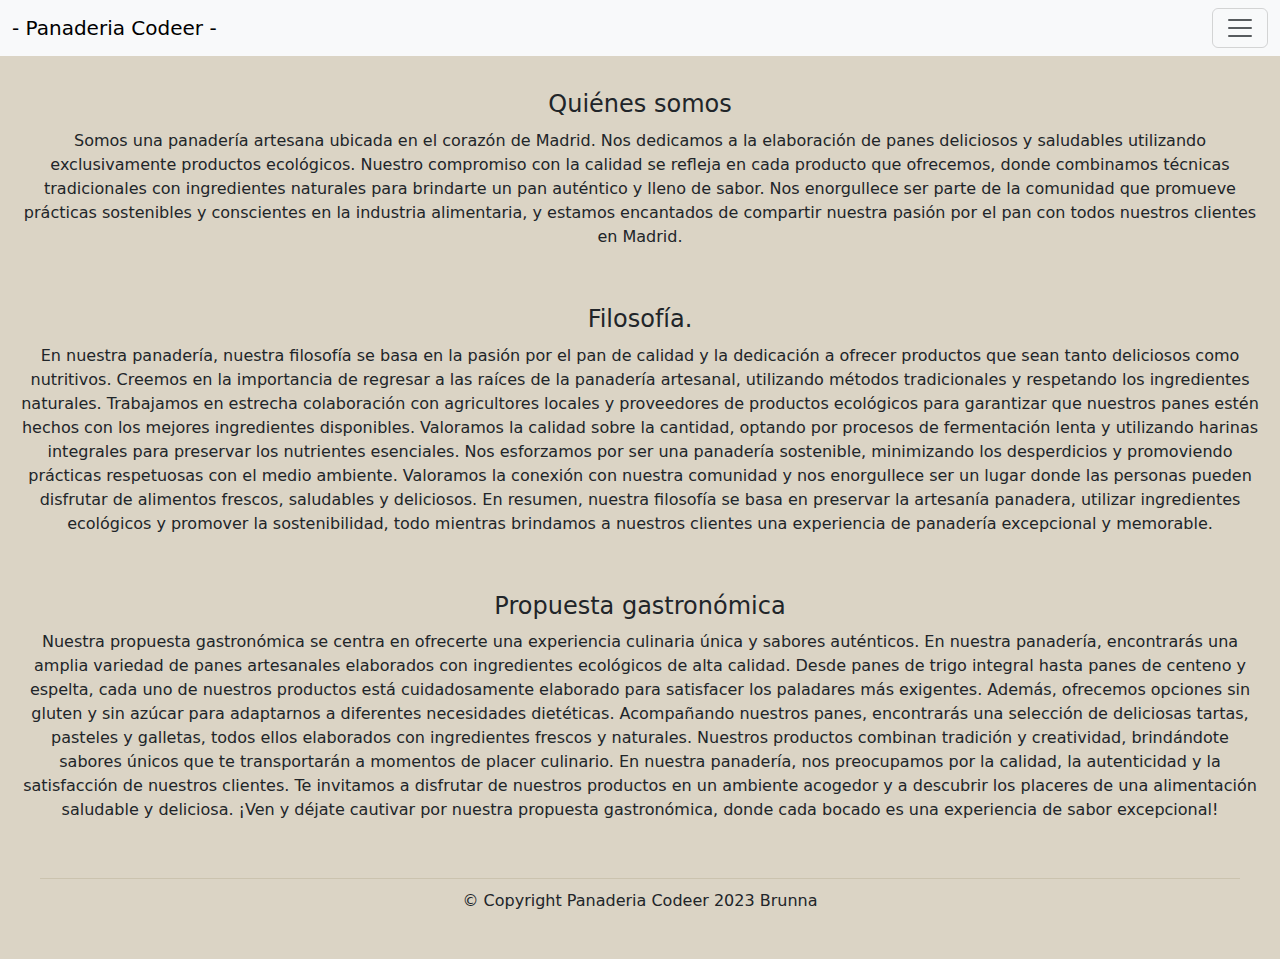
==== acercadenosotros.html @ db5e292a "subiendocodigoalgit" ====
<!DOCTYPE html>
<html lang="en">

<head>
    <meta charset="UTF-8">
    <meta http-equiv="X-UA-Compatible" content="IE=edge">
    <meta name="viewport" content="width=device-width, initial-scale=1.0">
    <title>Acerca de nostros - Panaderia Codeer.</title>

    <link rel="stylesheet" href="https://cdn.jsdelivr.net/npm/bootstrap@5.0.2/dist/css/bootstrap.min.css">
    <link rel="stylesheet" href="style.css">

</head>

<body>
    <header>

<!-- navbar -->
        <div class="caja" style="display: flex; justify-content: center;">
            <nav class="navbar navbar-light bg-light fixed-top">
              <div class="container-fluid">
                <a class="navbar-brand" href="index.html" style="text-align: center;">
                    - Panaderia Codeer -</a>
                    <button class="navbar-toggler" type="button" data-bs-toggle="offcanvas"
                        data-bs-target="#offcanvasNavbar" aria-controls="offcanvasNavbar">
                        <span class="navbar-toggler-icon"></span>
                    </button>
                    <div class="offcanvas offcanvas-end" tabindex="-1" id="offcanvasNavbar"
                        aria-labelledby="offcanvasNavbarLabel">
                        <div class="offcanvas-header">

                            <button type="button" class="btn-close" data-bs-dismiss="offcanvas"
                                aria-label="Close"></button>
                        </div>
                        <div class="offcanvas-body">
                            <ul class="navbar-nav justify-content-end flex-grow-1 pe-3">
                                <li class="nav-item">
                                    <a class="nav-link active" aria-current="page" href="index.html">Inicio</a>
                                </li>
                                <li class="nav-item">
                                    <a class="nav-link" href="nuestrosproductos.html">Nuestros productos</a>
                                </li>
                                <li class="nav-item">
                                    <a class="nav-link" href="acercadenosotros.html">Acerca de nosotros</a>
                                </li>
                                <li class="nav-item">
                                    <a class="nav-link" href="contacto.html">Contacto</a>
                                </li>
                                <li class="nav-item">
                                    <a class="nav-link" href="opinionesdelcliente.html">Opiniones del cliente</a>
                                </li>
                            </ul>
                            <form class="d-flex" role="search">
                                <input class="form-control me-2" type="search" placeholder="Buscar" aria-label="Buscar">
                                <button class="btn btn-outline-success" type="submit">Buscar</button>
                            </form>
                        </div>
                    </div>
                </div>
            </nav>

        </div>

    </header>
    <main>
        <div class="acerca-de-nosotros">
            <div class="topico">
                <!-- animacion-->
                <h2 class="heading-animation">Quiénes somos</h2>

                <p>
                    Somos una panadería artesana ubicada en el corazón de Madrid. Nos dedicamos a la elaboración de panes deliciosos y saludables utilizando exclusivamente productos ecológicos. Nuestro compromiso con la calidad se refleja en cada producto que ofrecemos, donde combinamos técnicas tradicionales con ingredientes naturales para brindarte un pan auténtico y lleno de sabor. Nos enorgullece ser parte de la comunidad que promueve prácticas sostenibles y conscientes en la industria alimentaria, y estamos encantados de compartir nuestra pasión por el pan con todos nuestros clientes en Madrid.
                </p>
            </div>
            <div class="topico">
<!-- animacion-->       
       <h2 class="heading-animation">Filosofía.</h2>

                
                <p>
                    En nuestra panadería, nuestra filosofía se basa en la pasión por el pan de calidad y la dedicación a ofrecer productos que sean tanto deliciosos como nutritivos. Creemos en la importancia de regresar a las raíces de la panadería artesanal, utilizando métodos tradicionales y respetando los ingredientes naturales.

                    Trabajamos en estrecha colaboración con agricultores locales y proveedores de productos ecológicos para garantizar que nuestros panes estén hechos con los mejores ingredientes disponibles. Valoramos la calidad sobre la cantidad, optando por procesos de fermentación lenta y utilizando harinas integrales para preservar los nutrientes esenciales.
                    
                    Nos esforzamos por ser una panadería sostenible, minimizando los desperdicios y promoviendo prácticas respetuosas con el medio ambiente. Valoramos la conexión con nuestra comunidad y nos enorgullece ser un lugar donde las personas pueden disfrutar de alimentos frescos, saludables y deliciosos.
                    
                    En resumen, nuestra filosofía se basa en preservar la artesanía panadera, utilizar ingredientes ecológicos y promover la sostenibilidad, todo mientras brindamos a nuestros clientes una experiencia de panadería excepcional y memorable.
                </p>
            </div>
            <div class="topico">
                <h2 class="heading-animation">Propuesta gastronómica</h2>
                <p>
                    Nuestra propuesta gastronómica se centra en ofrecerte una experiencia culinaria única y sabores auténticos. En nuestra panadería, encontrarás una amplia variedad de panes artesanales elaborados con ingredientes ecológicos de alta calidad.

Desde panes de trigo integral hasta panes de centeno y espelta, cada uno de nuestros productos está cuidadosamente elaborado para satisfacer los paladares más exigentes. Además, ofrecemos opciones sin gluten y sin azúcar para adaptarnos a diferentes necesidades dietéticas.

Acompañando nuestros panes, encontrarás una selección de deliciosas tartas, pasteles y galletas, todos ellos elaborados con ingredientes frescos y naturales. Nuestros productos combinan tradición y creatividad, brindándote sabores únicos que te transportarán a momentos de placer culinario.

En nuestra panadería, nos preocupamos por la calidad, la autenticidad y la satisfacción de nuestros clientes. Te invitamos a disfrutar de nuestros productos en un ambiente acogedor y a descubrir los placeres de una alimentación saludable y deliciosa.

¡Ven y déjate cautivar por nuestra propuesta gastronómica, donde cada bocado es una experiencia de sabor excepcional!
                </p>
            </div>
        </div>

    </main>

    <footer>


        <div class="footer-container">
            <p>© Copyright Panaderia Codeer 2023 Brunna</p>
        </div>

    </footer>
    <script src="https://cdn.jsdelivr.net/npm/bootstrap@5.0.2/dist/js/bootstrap.min.js"></script>



</body>

</html>
---- style.css ----
/*añadir animaciones en  los h2*/

  @keyframes animateHeading {
    0% {
      opacity: 0;
      transform: scale(0.8);
    }
  
    100% {
      opacity: 1;
      transform: scale(1);
    }
  } 
  .heading-animation {
    text-align: center;
    margin: 0 auto;
  }
  /**fin de animacion**/

/* pagina principal y navbar*/
body {
    background-color: rgb(219, 212, 197);
    margin-top: 50px
  }
  
  
  .caja {
    background-color:  rgb(219, 212, 197);
    color: rgb(219, 212, 197);
    display: flex;
    justify-content: center;
    align-items: center;
    padding: 10px;
  }
  
 
  
  nav ul {
    list-style: none;
    margin: 0;
    padding: 0;
  }
 
  nav li {
    display: inline-block;
    margin-right: 20px;
  }
  
  nav li:last-child {
    margin-right: 0;
  }
  
  /* pagina principal y navbar*/

  /* animacion añadirda*/

  .ubicacion {
    display: flex;
    justify-content: center;
  }
  
  .card-container {
    display: flex;
    flex-wrap: wrap;
    justify-content: center;
  }
  
  .card {
    width: 18rem;
    margin: 10px;
  }
   
  h1 {
    font-size:xx-large;
    text-align: center;
  }
  .acerca-de-nosotros {
    display: flex;
    flex-direction: column;
    align-items: center;
  }
  
  
  
  .topico {
    margin: 20px;
    text-align: center;
  }
  
  .topico h2 {
    font-size: 24px;
    margin-bottom: 10px;
  }
  
  .topico p {
    font-size: 16px;
    line-height: 1.5;
  }
  .producto-descripcion{
  
    background-color: rgb(246, 245, 245);
    color: rgb(83, 61, 61);
    padding: 2px;
    
  }
  
  h5{
  
    background-color: rgb(255, 255, 255);
  color: rgb(141, 97, 97);
  padding: 2px;
  }
  .producto-precio{
    background-color: rgb(255, 255, 255);
    color: rgb(141, 97, 97);
    padding: 2px;
  }
  #carouselExampleCaptions {
    max-width: 600px; 
    margin: 0 auto; 
  }
  form {
    max-width: 400px;
    margin: 0 auto;
    background-color: #fff;
    padding: 20px;
    border-radius: 5px;
    box-shadow: 0 2px 5px rgba(0, 0, 0, 0.1);
  }
  
  label {
    display: block;
    margin-bottom: 5px;
    color: #555;
  }
  
  input[type="text"],
  input[type="email"],
  select,
  input[type="number"] {
    width: 100%;
    padding: 10px;
    margin-bottom: 15px;
    border: 1px solid #ccc;
    border-radius: 4px;
  }
  
  input[type="submit"] {
    background-color: #4caf50;
    color: #fff;
    border: none;
    padding: 10px 20px;
    border-radius: 4px;
    cursor: pointer;
  }
  
  input[type="submit"]:hover {
    background-color: #45a049;
  }

  .especial {
    display: flex;
    flex-direction: column;
    align-items: center;
    justify-content: center;
    height: 100vh;
    width: 100%;
    max-width: 600px;
    margin: 0 auto;
    padding: 2px;
    border: 5px solid rgb(151, 153, 132);
    border-radius: 10px;
    box-sizing: border-box;
    
  }
  
  
  
  .opniones {
    display: flex;
    justify-content: space-between;
  }
  .review-box {
    width: 30%;
    border: 1px solid gray;
    padding: 10px;
  }  
  
  footer {
    background-color:  rgb(219, 212, 197);
    padding: 20px 0;
  }
  
  .footer-container {
    max-width: 1200px;
    margin: 0 auto;
    border-top: 1px solid  rgb(203, 195, 175);
    padding: 10px;
    text-align: center;
  }
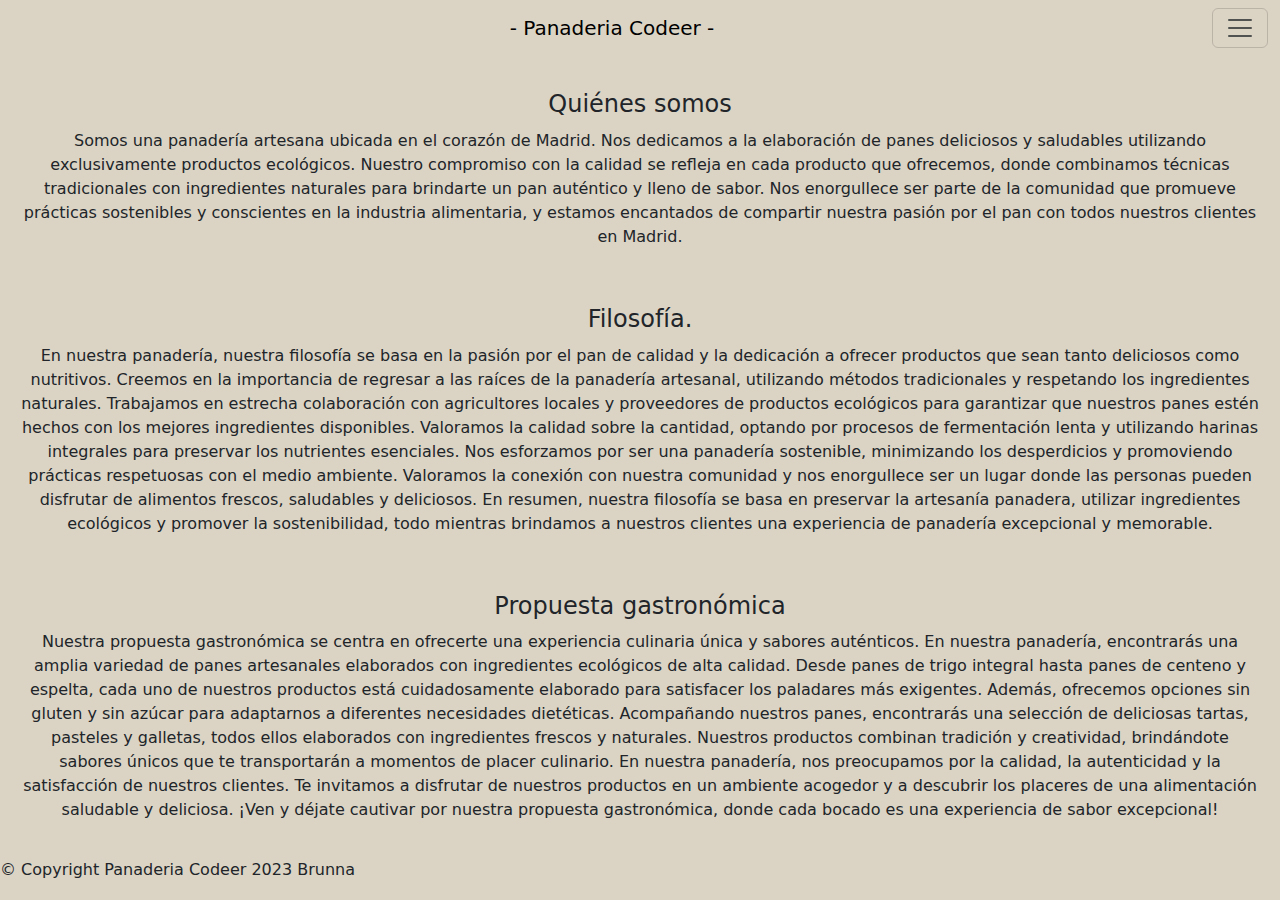
==== commit e12a8c1d: "adc" ====
--- a/acercadenosotros.html
+++ b/acercadenosotros.html
@@ -8,7 +8,7 @@
     <title>Acerca de nostros - Panaderia Codeer.</title>
 
     <link rel="stylesheet" href="https://cdn.jsdelivr.net/npm/bootstrap@5.0.2/dist/css/bootstrap.min.css">
-    <link rel="stylesheet" href="style.css">
+    <link rel="stylesheet" href="sass/style.css">
 
 </head>
 
@@ -16,48 +16,50 @@
     <header>
 
 <!-- navbar -->
-        <div class="caja" style="display: flex; justify-content: center;">
-            <nav class="navbar navbar-light bg-light fixed-top">
-              <div class="container-fluid">
-                <a class="navbar-brand" href="index.html" style="text-align: center;">
-                    - Panaderia Codeer -</a>
-                    <button class="navbar-toggler" type="button" data-bs-toggle="offcanvas"
-                        data-bs-target="#offcanvasNavbar" aria-controls="offcanvasNavbar">
-                        <span class="navbar-toggler-icon"></span>
-                    </button>
-                    <div class="offcanvas offcanvas-end" tabindex="-1" id="offcanvasNavbar"
-                        aria-labelledby="offcanvasNavbarLabel">
-                        <div class="offcanvas-header">
+<div class="caja" style="display: flex; justify-content: center;">
+    <nav class="navbar navbar-light bg-beige fixed-top">
+        <div class="container-fluid">
+            <a class="navbar-brand mx-auto" href="#" style="text-align: center;">
+                - Panaderia Codeer -</a>
+            <button class="navbar-toggler" type="button" data-bs-toggle="offcanvas"
+                data-bs-target="#offcanvasNavbar" aria-controls="offcanvasNavbar">
+                <span class="navbar-toggler-icon"></span>
+            </button>
+            <div class="offcanvas offcanvas-end" tabindex="-1" id="offcanvasNavbar"
+                aria-labelledby="offcanvasNavbarLabel">
+                <div class="offcanvas-header">
 
-                            <button type="button" class="btn-close" data-bs-dismiss="offcanvas"
-                                aria-label="Close"></button>
-                        </div>
-                        <div class="offcanvas-body">
-                            <ul class="navbar-nav justify-content-end flex-grow-1 pe-3">
-                                <li class="nav-item">
-                                    <a class="nav-link active" aria-current="page" href="index.html">Inicio</a>
-                                </li>
-                                <li class="nav-item">
-                                    <a class="nav-link" href="nuestrosproductos.html">Nuestros productos</a>
-                                </li>
-                                <li class="nav-item">
-                                    <a class="nav-link" href="acercadenosotros.html">Acerca de nosotros</a>
-                                </li>
-                                <li class="nav-item">
-                                    <a class="nav-link" href="contacto.html">Contacto</a>
-                                </li>
-                                <li class="nav-item">
-                                    <a class="nav-link" href="opinionesdelcliente.html">Opiniones del cliente</a>
-                                </li>
-                            </ul>
-                            <form class="d-flex" role="search">
-                                <input class="form-control me-2" type="search" placeholder="Buscar" aria-label="Buscar">
-                                <button class="btn btn-outline-success" type="submit">Buscar</button>
-                            </form>
-                        </div>
-                    </div>
+                    <button type="button" class="btn-close" data-bs-dismiss="offcanvas"
+                        aria-label="Close"></button>
                 </div>
-            </nav>
+                <div class="offcanvas-body">
+                    <ul class="navbar-nav justify-content-end flex-grow-1 pe-3">
+                        <li class="nav-item">
+                            <a class="nav-link active" aria-current="page" href="index.html">Inicio</a>
+                        </li>
+                        <li class="nav-item">
+                            <a class="nav-link" href="nuestrosproductos.html">Nuestros Productos.</a>
+                        </li>
+                        <li class="nav-item">
+                            <a class="nav-link" href="acercadenosotros.html">Acerca de nosotros</a>
+                        </li>
+                        <li class="nav-item">
+                            <a class="nav-link" href="contacto.html">Contacto</a>
+                        </li>
+                        <li class="nav-item">
+                            <a class="nav-link" href="opinionesdelcliente.html">Opiniones del cliente</a>
+                        </li>
+                    </ul>
+                    <form class="d-flex" role="search">
+                        <input class="form-control me-2" type="search" placeholder="Buscar" aria-label="Buscar">
+                        <button class="btn btn-outline-success" type="submit">Buscar</button>
+                    </form>
+                </div>
+            </div>
+        </div>
+    </nav>
+
+</div>
 
         </div>
 
--- a/sass/style.css
+++ b/sass/style.css
@@ -0,0 +1,127 @@
+@charset "UTF-8";
+/*aplicar variables*/
+/* pagina principal y navbar*/
+/*nesting en body*/
+body {
+  background-color: rgb(219, 212, 197);
+  margin-top: 50px;
+}
+body .caja {
+  background-color: rgb(219, 212, 197);
+  color: rgb(83, 61, 61);
+  display: flex;
+  justify-content: center;
+  align-items: center;
+  padding: 10px;
+}
+
+/*nesting en el navbar*/
+.bg-beige {
+  background-color: rgb(219, 212, 197);
+}
+
+nav ul {
+  list-style: none;
+  margin: 0;
+  padding: 0;
+}
+nav li {
+  display: inline-block;
+  margin-right: 20px;
+}
+nav li:last-child {
+  margin-right: 0;
+}
+
+.ubicacion {
+  display: flex;
+  justify-content: center;
+}
+
+.card-container {
+  display: flex;
+  flex-wrap: wrap;
+  justify-content: center;
+}
+
+.card {
+  width: 18rem;
+  margin: 10px;
+}
+
+h1 {
+  font-size: xx-large;
+  text-align: center;
+}
+
+/*añadir animacion en el apartado acerca de nosostros*/
+.acerca-de-nosotros {
+  display: flex;
+  flex-direction: column;
+  align-items: center;
+}
+
+/* Definición de la animación */
+@keyframes slideIn {
+  0% {
+    opacity: 0;
+    transform: translateY(-20px);
+  }
+  100% {
+    opacity: 1;
+    transform: translateY(0);
+  }
+}
+/* Aplicar la animación al elemento */
+.heading-animation {
+  animation: slideIn 1s ease-in-out;
+}
+
+.topico, .producto-descripcion,
+h5,
+.producto-precio {
+  margin: 20px;
+  text-align: center;
+}
+
+.topico h2, .producto-descripcion h2,
+h5 h2,
+.producto-precio h2 {
+  font-size: 24px;
+  margin-bottom: 10px;
+}
+
+.topico p, .producto-descripcion p,
+h5 p,
+.producto-precio p {
+  font-size: 16px;
+  line-height: 1.5;
+}
+
+/*extends*/
+.producto-descripcion,
+h5,
+.producto-precio {
+  background-color: rgb(219, 212, 197);
+  color: rgb(83, 61, 61);
+  padding: 2px;
+}
+
+.producto-precio {
+  background-color: rgb(219, 212, 197);
+  color: rgb(83, 61, 61);
+}
+
+#carouselExampleCaptions {
+  max-width: 600px;
+  margin: 0 auto;
+}
+
+form {
+  max-width: 400px;
+  margin: 0 auto;
+  background-color: #fff;
+  padding: 20px;
+  border-radius: 5px;
+  box-shadow: 0 2px 5px black;
+}/*# sourceMappingURL=style.css.map */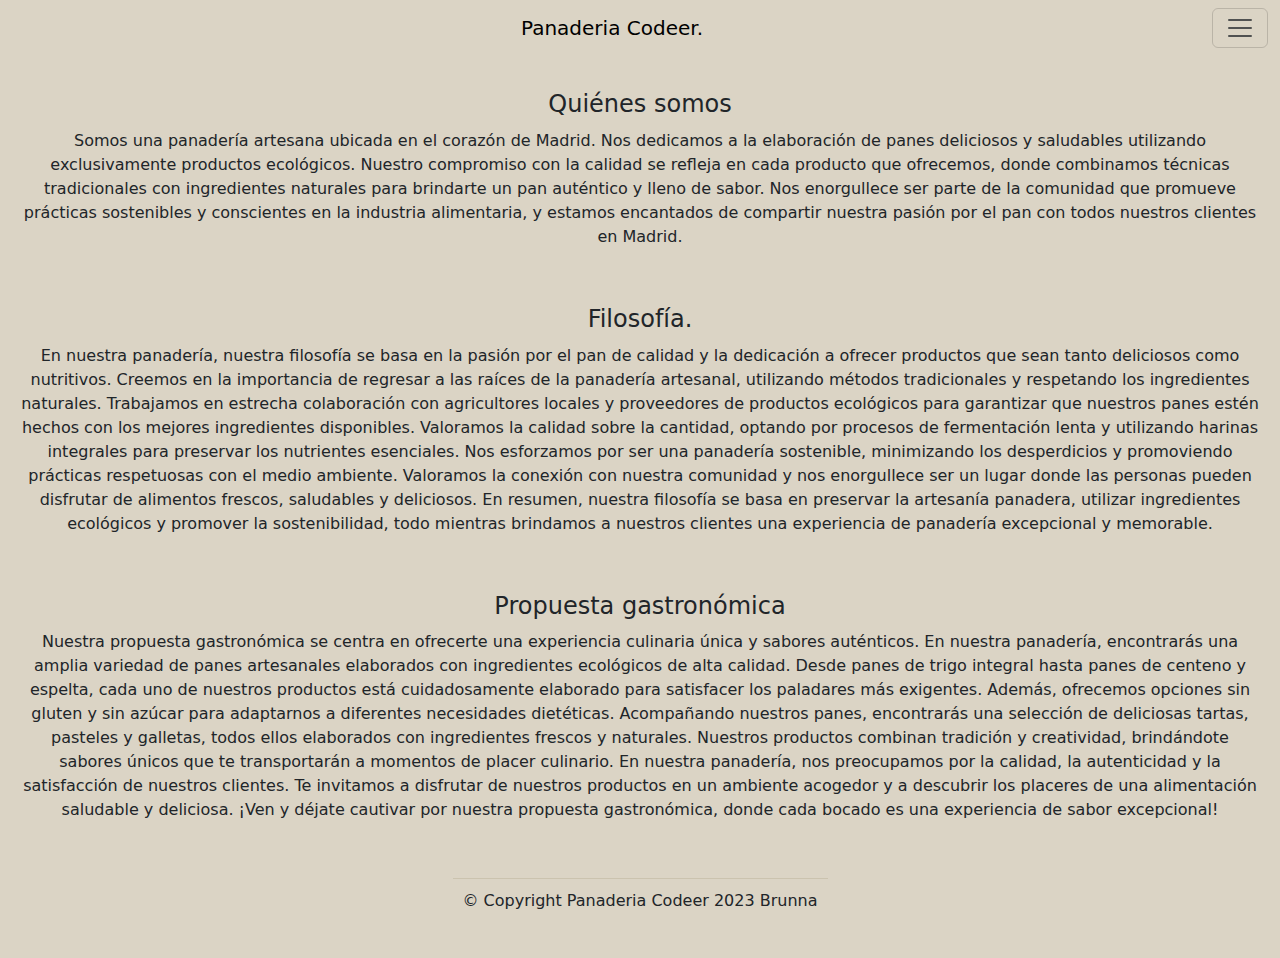
==== commit 131d6ee3: "arreglocss" ====
--- a/acercadenosotros.html
+++ b/acercadenosotros.html
@@ -20,7 +20,7 @@
     <nav class="navbar navbar-light bg-beige fixed-top">
         <div class="container-fluid">
             <a class="navbar-brand mx-auto" href="#" style="text-align: center;">
-                - Panaderia Codeer -</a>
+                Panaderia Codeer.</a>
             <button class="navbar-toggler" type="button" data-bs-toggle="offcanvas"
                 data-bs-target="#offcanvasNavbar" aria-controls="offcanvasNavbar">
                 <span class="navbar-toggler-icon"></span>
--- a/sass/style.css
+++ b/sass/style.css
@@ -124,4 +124,72 @@
   padding: 20px;
   border-radius: 5px;
   box-shadow: 0 2px 5px black;
+}
+
+.especial {
+  display: flex;
+  flex-direction: column;
+  align-items: center;
+  justify-content: center;
+  height: 120vh;
+  width: 100%;
+  max-width: 800px;
+  margin: 0 auto;
+  padding: 1px;
+  border: 12px solid rgb(219, 212, 197);
+  border-radius: 8px;
+  box-sizing: border-box;
+}
+.especial label {
+  display: block;
+  margin-bottom: 5px;
+  color: black;
+}
+.especial input[type=text],
+.especial input[type=email],
+.especial select,
+.especial input[type=number] {
+  width: 100%;
+  padding: 10px;
+  margin-bottom: 15px;
+  border: 1px solid #ccc;
+  border-radius: 4px;
+}
+.especial input[type=submit] {
+  background-color: #4caf50;
+  color: #fff;
+  border: none;
+  padding: 10px 20px;
+  border-radius: 4px;
+  cursor: pointer;
+}
+.especial input[type=submit]:hover {
+  background-color: #45a049;
+}
+
+.opniones {
+  display: flex;
+  justify-content: space-between;
+}
+
+.review-box {
+  width: 30%;
+  border: 1px solid gray;
+  padding: 10px;
+}
+
+footer {
+  background-color: rgb(219, 212, 197);
+  padding: 20px 0;
+  display: flex;
+  justify-content: center;
+  align-items: center;
+  height: 100px; /* Ajusta la altura según tus necesidades */
+}
+footer .footer-container {
+  max-width: 1200px;
+  margin: 0 auto;
+  border-top: 1px solid rgb(203, 195, 175);
+  padding: 10px;
+  text-align: center;
 }/*# sourceMappingURL=style.css.map */